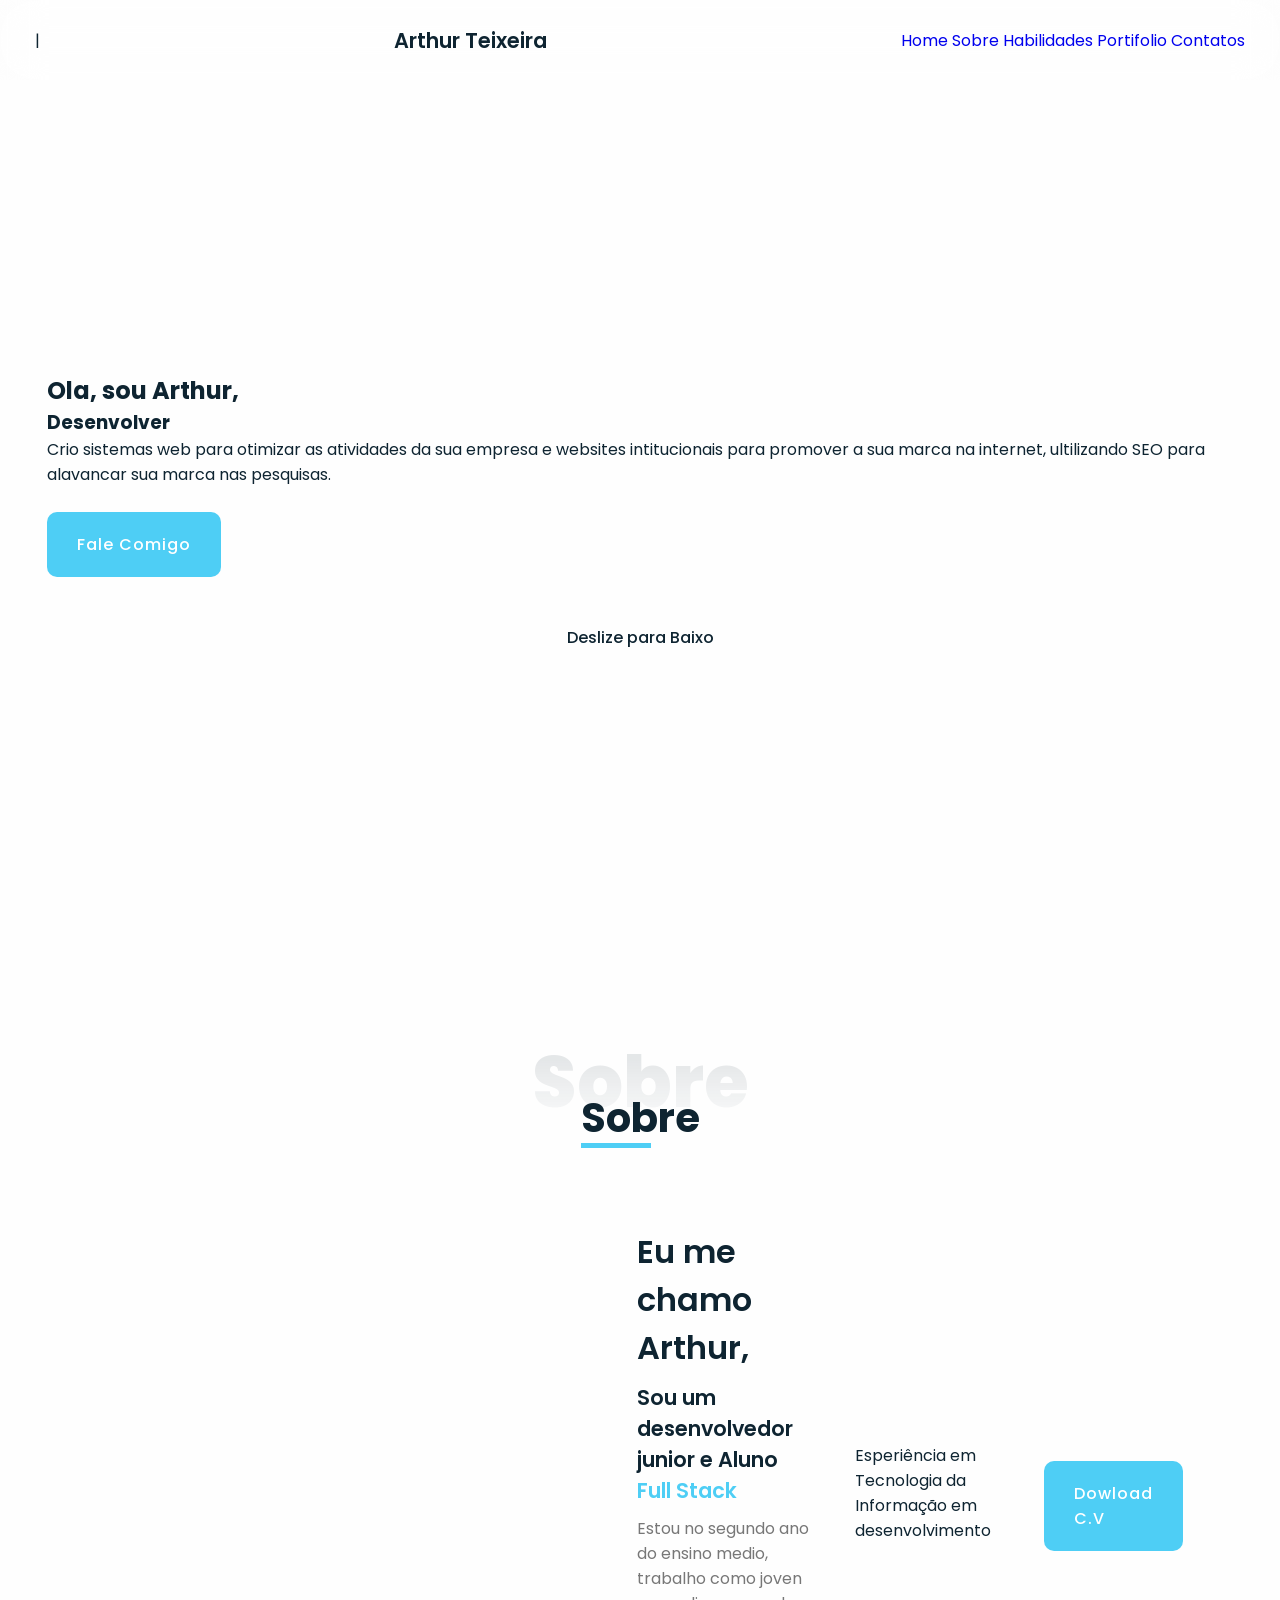
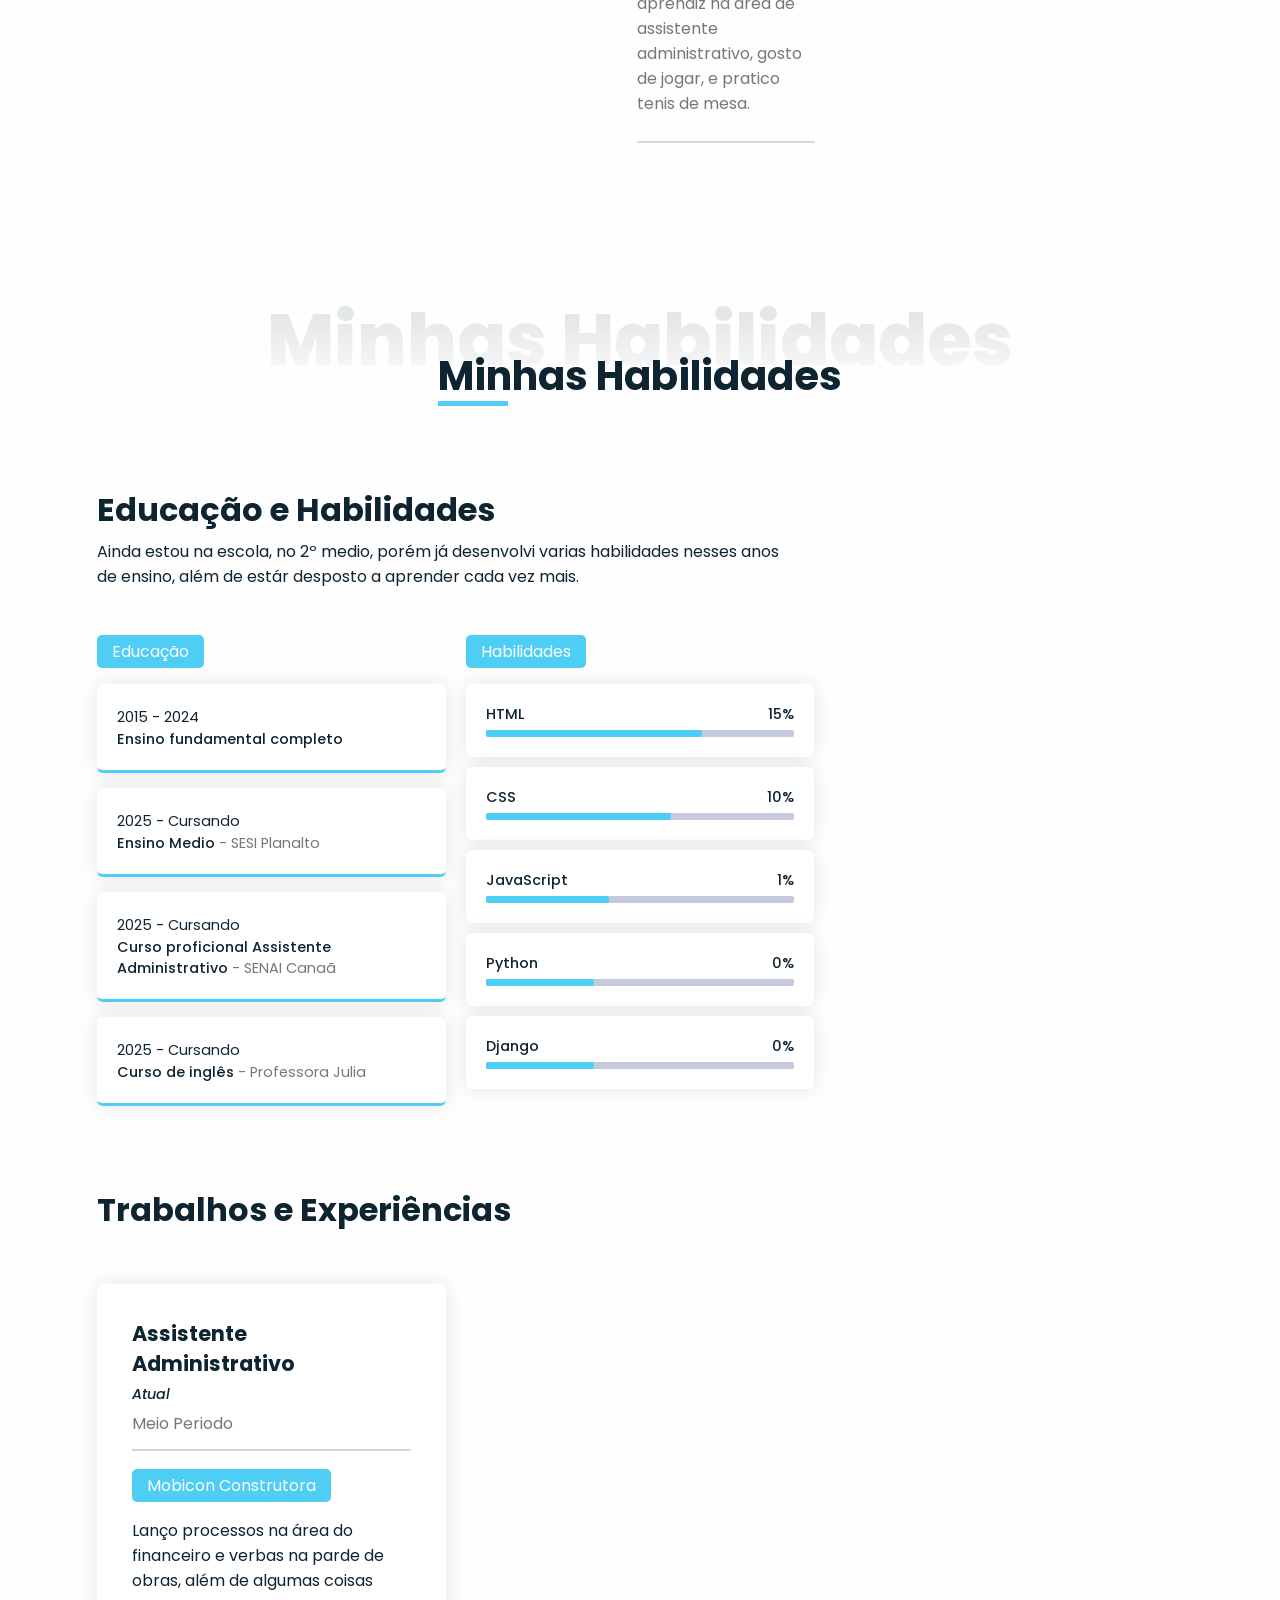
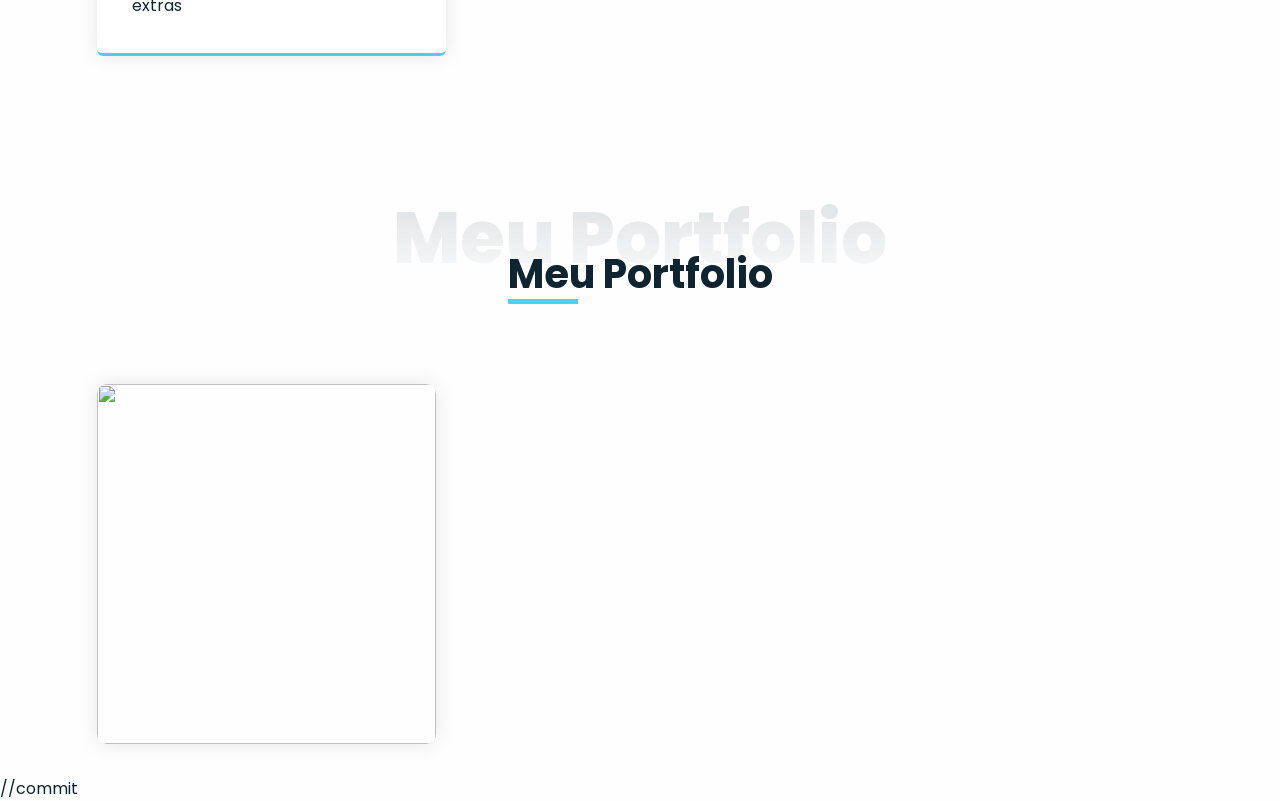
==== index.html @ 056cba30 "Rename page.html to index.html" ====
<!DOCTYPE html>
<html lang="pt-br">
<head>
    <meta charset="UTF-8">
    <meta http-equiv="X-UA-Compatible" content="IE=edge">
    <meta name="viewport" content="width=device-width, initial-scale=1.0">
    <link rel="stylesheet" href="style.css">
    <script src="https://kit.fontawesome.com/77b4ef7fc8.js"></script>
    <title>Arthur Teixeira - Dev Jr.</title>
</head>
<body>
    <header>
        <div class="nav-bar">
            |<a href="  C:\Users\Ads.ArthurTeixeira\Downloads\WhatsApp Image 2026-05-27 at 12.08.17.jpeg" class="logo">Arthur Teixeira</a>
            <div class="navigation">
                <div class="nav-itens">
                    <a href="#home">Home</a>
                    <a href="#sobre">Sobre</a>
                    <a href="#habilidades">Habilidades</a>
                    <a href="#portifolio">Portifolio</a>
                    <a href="#contato">Contatos</a>
                </div>
            </div>
        </div>
    </header>
    <section class="home flex-center" id="home">
        <div class="home-container">
            <div class="media-icons">
                <a href="#"><i class="fab fa-whatsapp"></i></a>
                <a href="#"><i class="fa-brands fa-linkedin-in"></i></a>
                <a href="#"><i class="fab fa-github"></i></a>

            </div>
        </div>

        <div class="info">
            <h2>Ola, sou Arthur,</h2>
            <h3>Desenvolver <i class="fas fa-rocket"></i></h3>
            <p>Crio sistemas web para otimizar as atividades da sua empresa e websites intitucionais para promover a sua marca na internet, ultilizando SEO para alavancar sua marca nas pesquisas.
            </p>
            <a href="#" target="blank" class="btn">Fale Comigo<i class="fas fa-arrow-circle-right"></i></a>
        </div>

        <div class="home-img">
            <img src="#" alt="">
        </div>

        <a href="#sobre" class="scroll-down">Deslize para Baixo <i class="fas fa-arrow-down"></i></a>

    </section>
    <section class="about section" id="about">
        <div class="container flex-center">
            <h1 class="section-title-01">Sobre</h1>
            <h2 class="section-title-02">Sobre</h1>
            <div class="content flex-center">
                <div class="about-img">
                    <img src="#" alt="">
                </div>
                <div class="about-info">
                    <div class="description">
                        <h3>Eu me chamo Arthur,</h3>
                        <h4>Sou um desenvolvedor junior e Aluno <span> Full Stack</span></h4>
                        <p>
                            Estou no segundo ano do ensino medio, trabalho como joven aprendiz na area de assistente administrativo, gosto de jogar, e pratico tenis de mesa.
                        </p>

                    </div>
                </div>
                <ul class="professinal-list">
                    <li class="list-itens">
                        <span>Esperiência em Tecnologia da Informação em desenvolvimento</span>
                    </li>

                </ul>
                <a href="#" class="btn">Dowload C.V<i class="fas fa-download"></i></a>
            </div>
        </div>

    </section>
     <!-- Habilidades Section -->
    <section class="skills section" id="skills">
        <div class="container flex-center">
            <h1 class="section-title-01">Minhas Habilidades</h1>
            <h2 class="section-title-02">Minhas Habilidades</h2>
            <div class="content">
                <div class="skills-description">
                    <h3>Educação e Habilidades</h3>
                    <p>Ainda estou na escola, no 2º medio, porém já desenvolvi varias habilidades nesses anos de ensino, além de estár desposto a aprender cada vez mais.</p>
                </div>
                <div class="skills-info education-all">
                    <div class="education">
                        <h4><label>Educação</label></h4>
                        <ul class="edu-list">
                            <li class="item">
                                <span class="year">2015 - 2024</span>
                                <p><span>Ensino fundamental completo</span></p>
                            </li>
                            <li class="item">
                                <span class="year">2025 - Cursando</span>
                                <p><span>Ensino Medio</span> - SESI Planalto</p>
                            </li>
                            <li class="item">
                                <span class="year">2025 - Cursando</span>
                                <p><span>Curso proficional Assistente Administrativo</span> - SENAI Canaã</p>
                            </li>
                            <li class="item">
                                <span class="year">2025 - Cursando</span>
                                <p><span>Curso de inglês</span> - Professora Julia</p>
                            </li>
                        </ul>
                    </div>
                    <div class="education">
                        <h4><label>Habilidades</label></h4>
                        <ul class="bars">
                            <li class="bar">
                                <div class="info">
                                    <span>HTML</span>
                                    <span>15%</span>
                                </div>
                                <div class="line html"></div>
                            </li>
                            <li class="bar">
                                <div class="info">
                                    <span>CSS</span>
                                    <span>10%</span>
                                </div>
                                <div class="line css"></div>
                            </li>
                            <li class="bar">
                                <div class="info">
                                    <span>JavaScript</span>
                                    <span>1%</span>
                                </div>
                                <div class="line javascript"></div>
                            </li>
                            <li class="bar">
                                <div class="info">
                                    <span>Python</span>
                                    <span>0%</span>
                                </div>
                                <div class="line python"></div>
                            </li>
                            <li class="bar">
                                <div class="info">
                                    <span>Django</span>
                                    <span>0%</span>
                                </div>
                                <div class="line django"></div>
                            </li>
                        </ul>
                    </div>
                </div>
                <div class="skills-description">
                    <h3>Trabalhos e Experiências</h3>
                </div>
                <div class="skills-info">
                    <div class="experience-card">
                        <div class="upper">
                            <h3>Assistente Administrativo</h3>
                            <h5>Atual</h5>
                            <span>Meio Periodo</span>
                        </div>
                        <div class="hr"></div>
                        <h4><label>Mobicon Construtora</label></h4>
                        <p>Lanço processos na área do financeiro e verbas na parde de obras, além de algumas coisas extras</p>
                    </div>

    </section>


    <!-- Portfolio Section -->

    <section class="portfolio section" id="portfolio">
        <div class="container flex-center">
            <h1 class="section-title-01">Meu Portfolio</h1>
            <h2 class="section-title-02">Meu Portfolio</h2>
            <div class="content">
                <div class="portfolio-list">
                    <div class="img-card-container">
                        <div class="img-card">
                            <div class="overlay"></div>
                            <div class="info">
                                <h3>Tarefa Escolar</h3>
                                <span>SESI Planalto</span>
                            </div>
                            <img src="#">
                        </div>
                    </div>
                </div>
            </div>
        </div>
    </section>

//commit
    <script src=""></script>
</body>
</html>
---- style.css ----
@import url('https://fonts.googleapis.com/css2?family=Poppins:ital,wght@0,100;0,200;0,300;0,400;0,500;0,600;0,700;0,800;0,900;1,100;1,200;1,300;1,400;1,500;1,600;1,700;1,800;1,900&display=swap');

:root{
  /*=======Main theme colors=======*/

    --first-color: #0e2431;
    --second-color: #4ecef5;
    --third-color: #777;

  /*=======Hover colors=======*/

  --hover-color: #5177f3;

  /*=======Background colors=======*/

    --body-bg-color: #fefefe;
    --card-bg-color: #fff;
    --modal-bg-color: #fff;
    --bg-transparent-color: rgba(0,0,0, 0.1);
    --transparent-color-01: rgba(0,0,0, 0.1);
    --transparent-color-02: rgba(106, 89, 209, 0.1);
    --line-color: #d7d7d7;

  /*=======Color Filter=======*/

  --color-filter: invert(1);

  /*=======Box shadow=======*/

    --box-shadow: 0px 0px 20px rgba(0 0 0 / 10%);

  /*=======Font size=======*/

  --small-font-size: 0.9em;
  --normal-font-size: 1em;

  /*=======Scroll bar colors=======*/

    --scroll-bar-color: #c5cadf;
    --scroll-thumb-color: #70768a;
    --scroll-thum-hover-color: #454f6b;

}
* {
    margin: 0;
    padding: 0;
    box-sizing: border-box;
    font-family: 'Poppins', sans-serif;
}

html {
    scroll-behavior: smooth;
}

body {
    color: var(--first-color);
    background: var(--body-bg-color);
    margin: 2rem 0 0 0;
    transition: .5s ease;
}

a {
    text-decoration: none;
}

li {
    list-style: none
}

/*=======Scroll to top button=======*/

/*=======Light/Dark theme button=======*/

/*=======Scroll bar=======*/

::-webkit-scrollbar {
    width: 10px;
    background: var(--scroll-bar-color)
}

::-webkit-scrollbar-thumb {
    background: var(--scroll-thumb-color);
    border-radius: 2em;
}

::-webkit-scrollbar-thumb:hover {
    background: var(--scroll-thumb-hover-color);
}
/*=======Header=======*/

header {
    z-index: 999999;
    width: 100%;
    position: fixed;
    top: 0;
    left: 0;
    backdrop-filter: blur(20px);
    transition: .6s ease;
}

header.sticky {
    background: rgba(255, 255, 255, 0.1);
    box-shadow: var(--box-shadow); 
}

.nav-bar {
    position: relative;
    height: calc(4rem + 1rem);
    max-width: 1250px;
    display: flex;
    justify-content: space-between;
    align-items: center;
    margin-left: auto;
    margin-right: auto;
    padding: 0 20px;
    transition: .6s ease;
}

header.sticky .nav-bar {
    height: calc(2.5rem +1rem);
}

.nav-bar .logo {
    color: var(--first-color);
    font-size: 1.3em;
    font-weight: 600;
}

.nav-items a {
    color: var(--first-color);
    font-size: var(--normal-font-size);
    font-weight: 500;
}

.nav-items a:not(:last-child) {
    margin-right: 50px;
}

.nav-items a:hover {
    color: var(--second-color);
}

/*=======Home section=======*/

.home {
    position: relative;
    max-width: 1250px;
    min-height: 100vh;
    margin-left: auto;
    margin-right: auto;
    padding: 4rem 2rem;
    flex-direction: column;
}

.home .home-container {
    display: flex;
    justify-content: space-between;
    align-items: center;
    width: 100%;
}

.home-container .media-icons {
    display: flex;
    flex-direction: column;
    margin-right: 40px;   
}

.home-container .media-icons a {
    color: var(--second-color);
    font-size: 1.5em;
    margin: 10px 0;
}

.home-container .media-icons a:hover {
    color: var(--hover-color);
}

.home-container .info h2 {
    font-size: 4em;
    font-weight: 600;
    line-height: 70px;
}

.home-container .info h3 {
    color: var(--third-color);
    font-feature-settings: 1.3em;
    font-weight: 600;
    line-height: 50px;
}

.home-container .info p {
    color: var(--third-color);
    font-size: var(--normal-font-size);
    max-width: 350px;
}

.btn {
    background: var(--second-color);
    color: #fff;
    font-size: var(--normal-font-size);
    font-weight: 500;
    display: inline-block;
    margin-top: 25px;
    padding: 20px 30px;
    letter-spacing: 1px;
    border-radius: 10px;
}

.btn:hover {
    background: var(--hover-color);
}

.home-container .home-img {
    position: relative;
}

.home-container .home-img img {
    width: 90%;
    transform: translate(0, 0);
}

.home .scroll-down {
    color: var(--first-color);
    font-size: var(--normal-font-size);
    font-weight: 500;
    margin-top: 20px;
}

.home .scroll-down i {
    color: var(--second-color);
    font-size: 1.2em;
    animation: arrow-down ease 2s infinite;
}

@keyframes arrow-down {
    0% {
        transform: translateY(0);
    }
    30% {
        transform: translateY(10px);
    }
}

/*=======Estilos comuns para todas sessões=======*/

.flex-center {
    display: flex;
    justify-content: center;
    align-items: center;
}

.section {
    position: relative;
    width: 1150px;
    margin-left: auto;
    margin-right: auto;
    padding: 6rem 2rem 2rem;
}

.sub-section {
    position: relative;
    width: 1150px;
    margin-left: auto;
    margin-right: auto;
}

.section-title-01 {
    font-size: 4.5em;
    font-weight: 800;
    margin-bottom: 2rem;
    background: linear-gradient(to top, transparent 0%, var(--first-color) 70%);
    -webkit-background-clip: text;
            background-clip: text;
    -webkit-text-fill-color: transparent;
    opacity: .1;
}

.section-title-02 {
    font-size: 2.5em;
    font-weight: 700;
    transform: translateY(-80px);
}

.section-title-02:before {
    content: '';
    position: absolute;
    width: 70px;
    height: 5px;
    right: 10;
    bottom: 0;
    background: var(--second-color);
}

.container {
    position: relative;
    flex-direction: column;
}

/*=======Seção SOBRE=======*/

.about .container .content {
    column-gap: 40px;
    width: 100%;
}

.about-img {
    position: relative;
}

.about-img img{
    max-width: 100%;
    min-width: 500px;
    border-radius: 10px;
}

.about-info .description {
    max-width: 600px;
}

.about-info .description h3 {
    font-size: 2em;
    font-weight: 600;
    margin-bottom: 10px;
}

.about-info .description h4 {
    font-size: 1.3em;
    font-weight: 600;
    margin-bottom: 10px;
}

.about-info .description h4 span {
    color: var(--second-color);
}

.about-info .description p {
    color: var(--third-color);
    font-size: var(--normal-font-size);
    margin-bottom: 15px;
    padding-bottom: 25px;
    border-bottom: 2px solid var(--line-color);
}

.about-info .professional-list {
    display: flex;
    column-gap: 30px;
}

.about-info .professional-list .list-item h3 {
    font-size: 2.5rem;
    font-weight: 700;
}

.about-info .professional-list .list-item span {
    color: var(--third-color);
    font-size: var(--small-font-size);
}

/*=======Skills section=======*/

.skills .container .content {
    width: 100%;
}

.skills-description {
    max-width: 700px;
    margin-bottom: 50px;
}

.skills-description h3 {
    font-size: 2em;
    margin-bottom: 5px;
}

.skills-info {
    max-width: 100%;
    display: grid;
    grid-template-columns: repeat(auto-fill, minmax(300px, 1fr));
    gap: 20px;
    margin: 0 auto;
}

.skills-info h4 {
    margin-bottom: 20px;
}

.skills-info h4 label {
    background: var(--second-color);
    color: #fff;
    font-size: var(--normal-font-size);
    font-weight: 400;
    padding: 5px 15px;
    border-radius: 5px;
}

.education-all {
    margin-bottom: 80px;
}

.edu-list .item {
    background: var(--card-bg-color);
    box-shadow: var(--box-shadow);
    border-bottom: 3px solid var(--second-color);
    padding: 20px;
    margin-top: 15px;
    border-radius: 6px;
    transition: .3s ease;
}

.edu-list .item .year {
    font-size: var(--small-font-size);
    margin-bottom: 5px;
}

.edu-list .item p {
    color: var(--third-color);
    font-size: var(--small-font-size);    
}

.edu-list .item p span {
    color: var(--first-color);
    font-size: var(--normal-font-size);
    font-weight: 500;
}

.bar {
    background: var(--card-bg-color);
    box-shadow: var(--box-shadow);
    margin-bottom: 10px;
    padding: 20px;
    border-radius: 6px;
    transition: .3s ease;
}

.bar .info {
    display: flex;
    justify-content: space-between;
    align-items: center;
    margin-bottom: 5px;
    font-size: var(--small-font-size);
}

.bar .info span {
    font-weight: 500;
}

.bar .line {
    position: relative;
    width: 100%;
    height: 7px;
    background: #c5cadf;
    border-radius: 2px;
}

.bar .line:before {
    content: '';
    position: absolute;
    height: 100%;
    top: 0;
    left: 0;
    background: var(--second-color);
    border-radius: 2px;
    width: 95%;
}

.bar .html:before {
    width: 70%;
}

.bar .css:before {
    width: 60%;
}
.bar .javascript:before {
    width: 40%;
}
.bar .python:before {
    width: 35%;
}
.bar .django:before {
    width: 35%;
}

.experience-card {
    background: var(--card-bg-color);
    border-bottom: 3px solid var(--second-color);
    padding: 35px;
    border-radius: 6px;
    box-shadow: var(--box-shadow);
    transition: .3s ease;
}

.experience-card .upper {
    line-height: 30px;
}

.experience-card h3 {
    font-size: 1.3em;
    font-weight: 700;
}

.experience-card h5 {
    font-size: var(--small-font-size);
    font-weight: 500;
    font-style: italic;
}

.experience-card span {
    color: var(--third-color);
}

.experience-card .hr {
    width: 100%;
    height: 2px;
    background: var(--line-color);
    margin: 10px 0 22px;
}

.edu-list .item:hover, .bar:hover, .experience-card:hover {
    transform: scale(1.03);
}

/*=======Portfolio section=======*/
.portfolio .container .content {
    width: 100%;
}

.portfolio-list {
    display: grid;
    grid-template-columns: repeat(auto-fill, minmax(300px, 1fr));
    max-width: 100%;
    gap: 35px;
    margin: 0 auto;
}

.portfolio-list .img-card {
    position: relative;
    max-width: 100%;
    height: 360px;
    border-radius: 10px;
    box-shadow: var(--box-shadow);
    overflow: hidden;
    cursor: pointer;
}

.portfolio-list .img-card .overlay {
    transition: 1s ease;
}

.portfolio-list .img-card:hover .overlay {
    z-index: 777;
    position: absolute;
    width: 100%;
    height: 100%;
    background: rgba(0,0,0, 0.5);
}

.portfolio-list .img-card .info {
    z-index: 777;
    position: absolute;
    bottom: 0;
    left: 0;
    margin: 20px;
    color: #fff;
    transform: translateY(20px);
    opacity: 0;
    transition: .5s ease;
}

.portfolio-list .img-card:hover .info {
    transform: translateY(0);
    opacity: 1;
}

.portfolio-list .img-card .info span {
    font-size: 1.2em;
}

.portfolio-list .img-card img {
    width: 100%;
    height: 100%;
    object-fit: cover;
}


.portfolio-model {
    z-index: 999999;
    position: fixed;
    width: 100%;
    height: 100vh;
    top: 0;
    left: 0;
    background: var(--transparent-color-01);
    backdrop-filter: blur(20px);
}

.portfolio-model-body {
    position: relative;
    background: var(--modal-bg-color);
    max-width: 600px;
    margin: 20px;
    padding: 40px;
    border-radius: 10px;
    box-shadow: var(--box-shadow);
}

.position-close-btn {
    position: absolute;
    top: 0;
    right: 0;
    margin: 20px;
    cursor: pointer;
}

.portfolio-model-body {
    font-size: 1em;
}

.portfolio-model-body img {
    width: 100%;
    margin: 20px 0;
    border-radius: 10px;
}

/*=======Get-in-touct=======*/

/*=======Our Clients=======*/

/*=======Contact section=======*/

/*=======Footer=======*/

/*=======Media query max-width 1070px=======*/
@media screen and (max-width: 1070px){
  /*=======Header navigation menu=======*/

  /*=======Home section=======*/

  /*=======About section=======*/

  /*=======Get-in-touct=======*/

  /*=======Our clients=======*/

  /*=======Contact section=======*/

  /*=======Footer teste=======*/
}

/*=======Media query max-width 730px=======*/
@media screen and (max-width: 730px){
  /*=======Common styles for all sections=======*/

  /*=======Home section=======*/

  /*=======Get-in-touch section=======*/
}
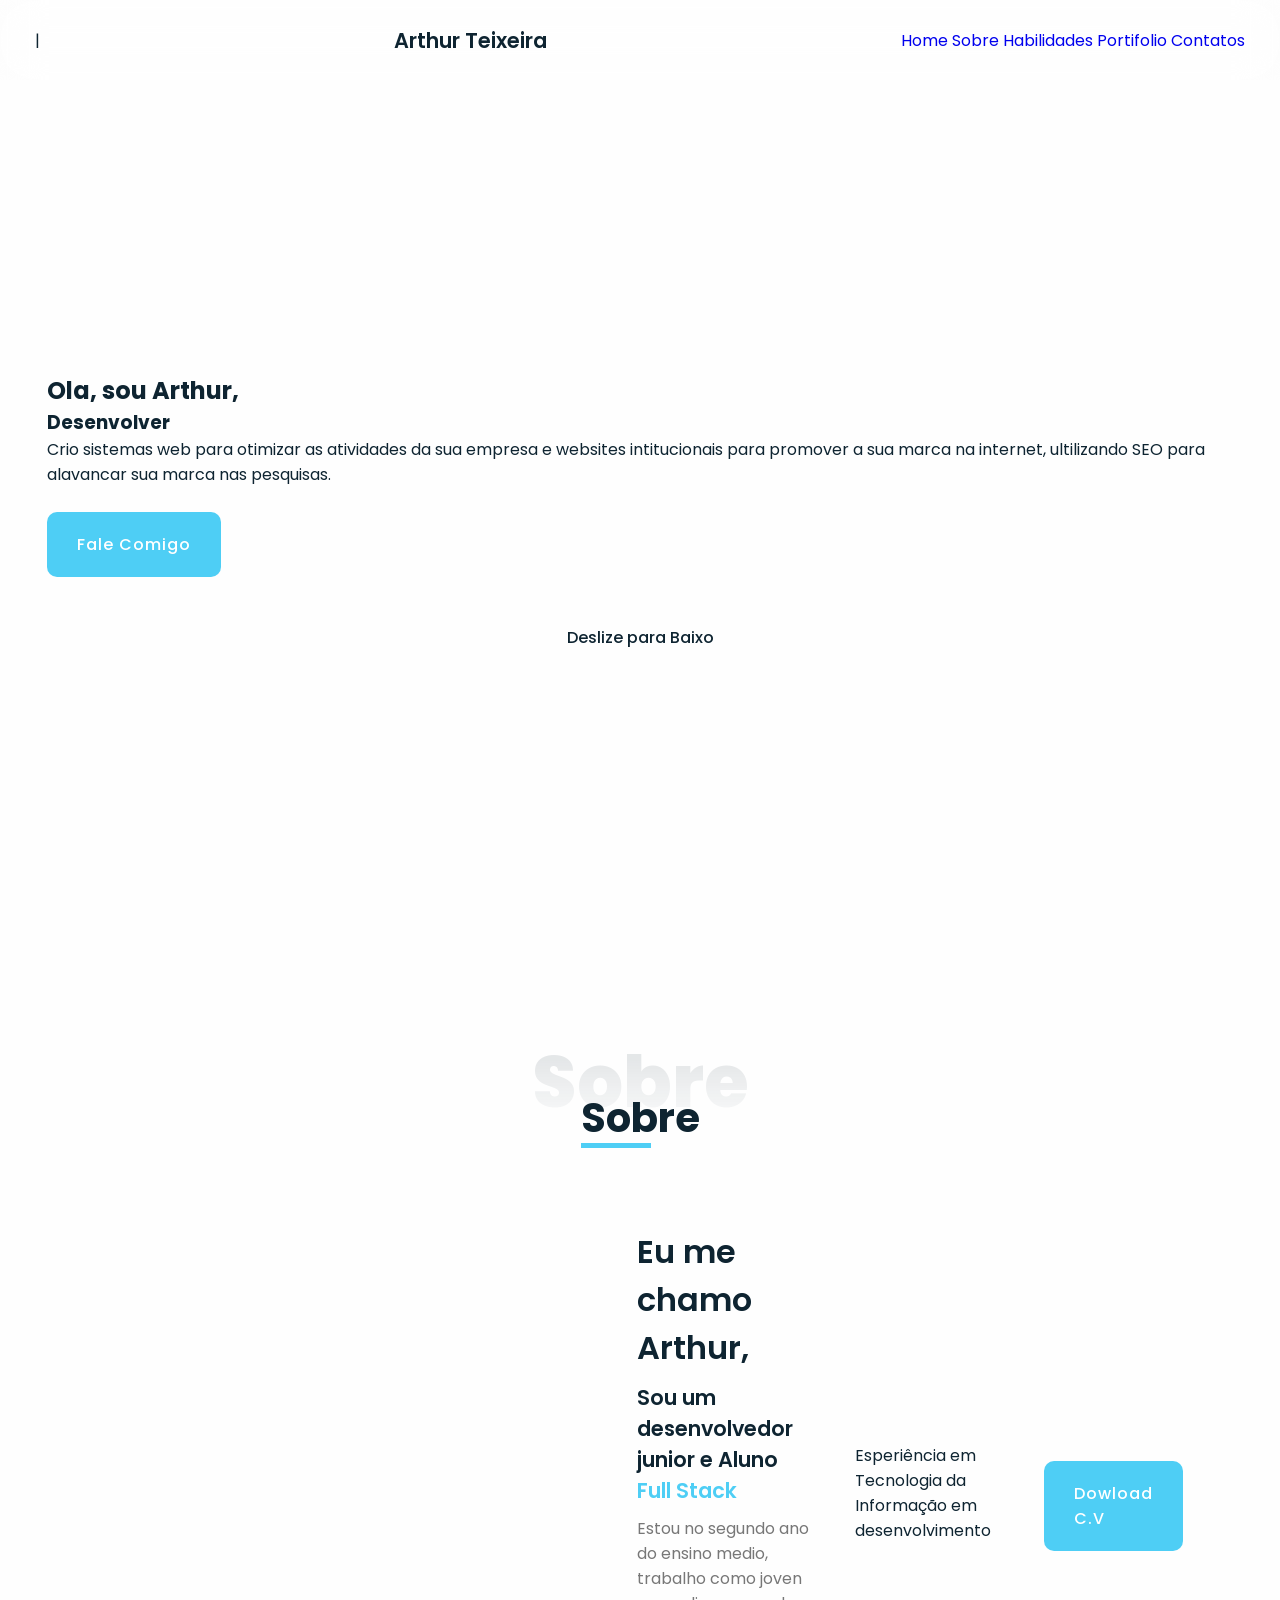
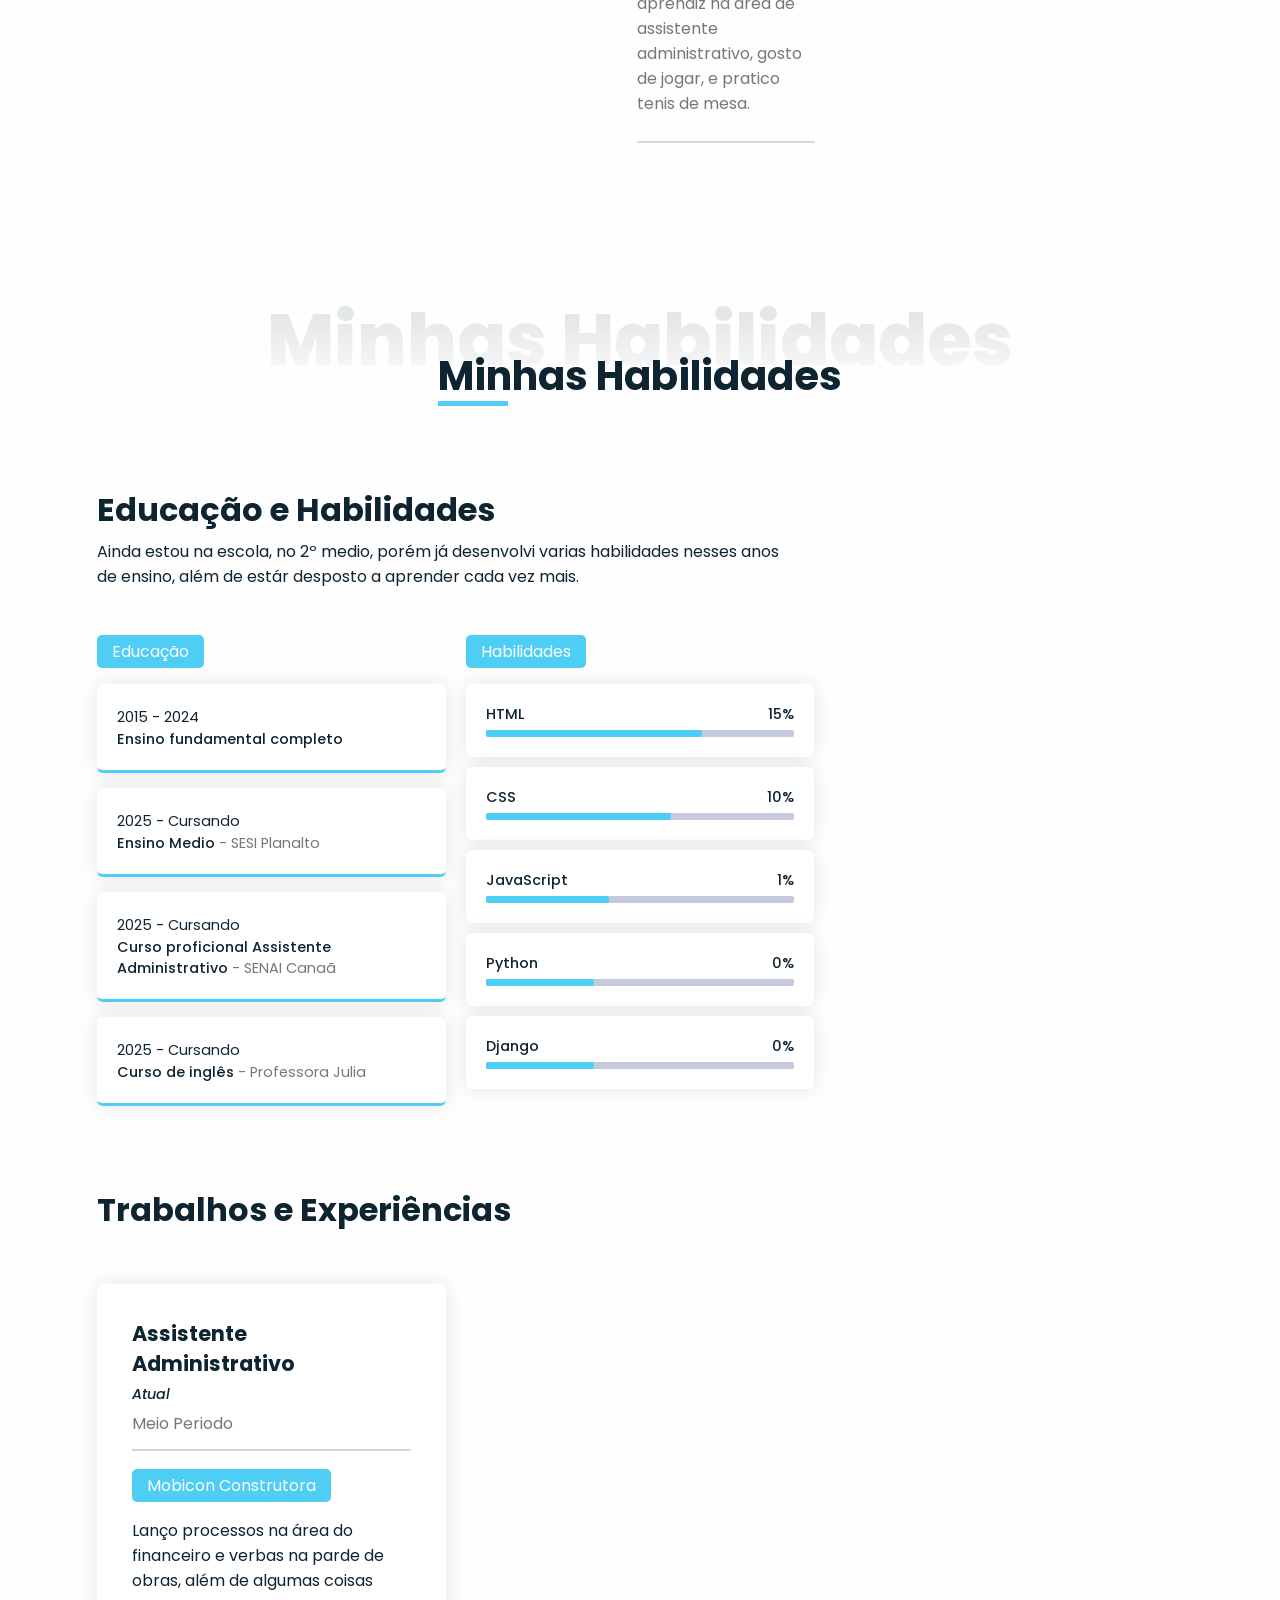
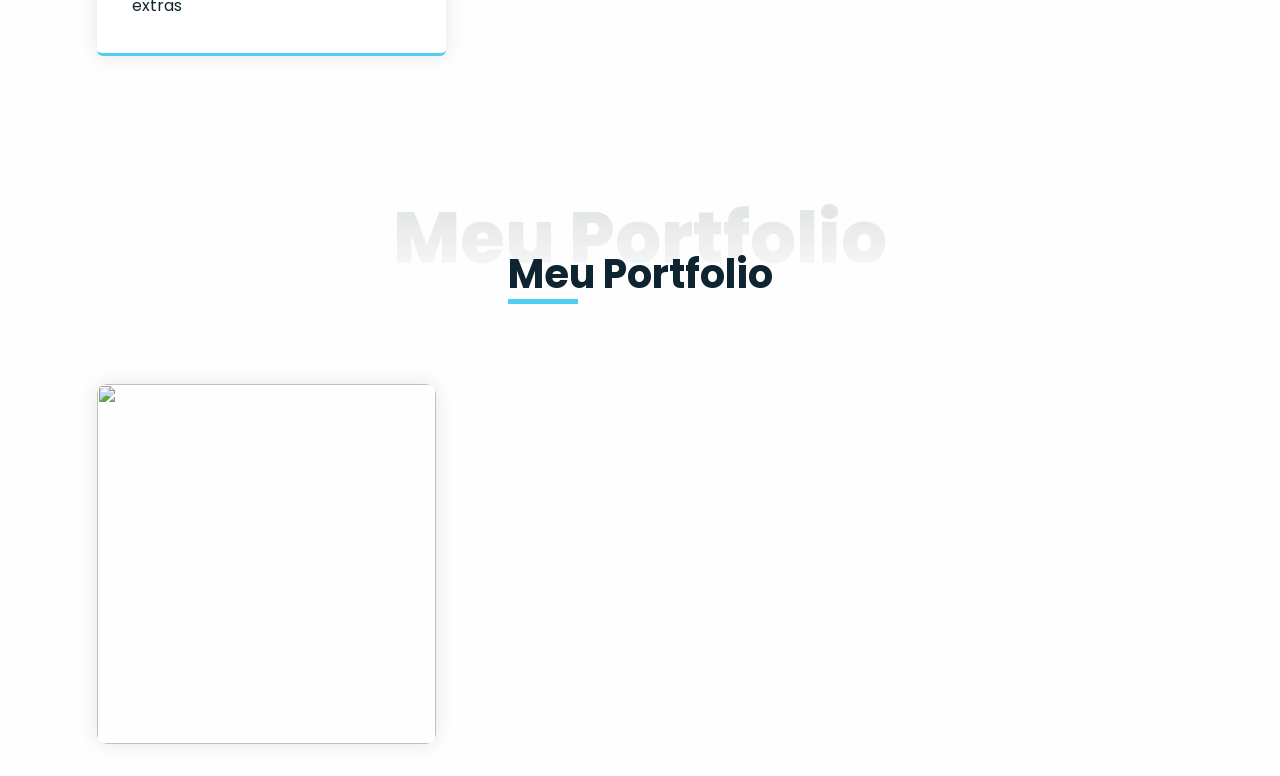
==== commit 38648954: "Remove commented line from index.html" ====
--- a/index.html
+++ b/index.html
@@ -190,8 +190,6 @@
             </div>
         </div>
     </section>
-
-//commit
     <script src=""></script>
 </body>
 </html>
